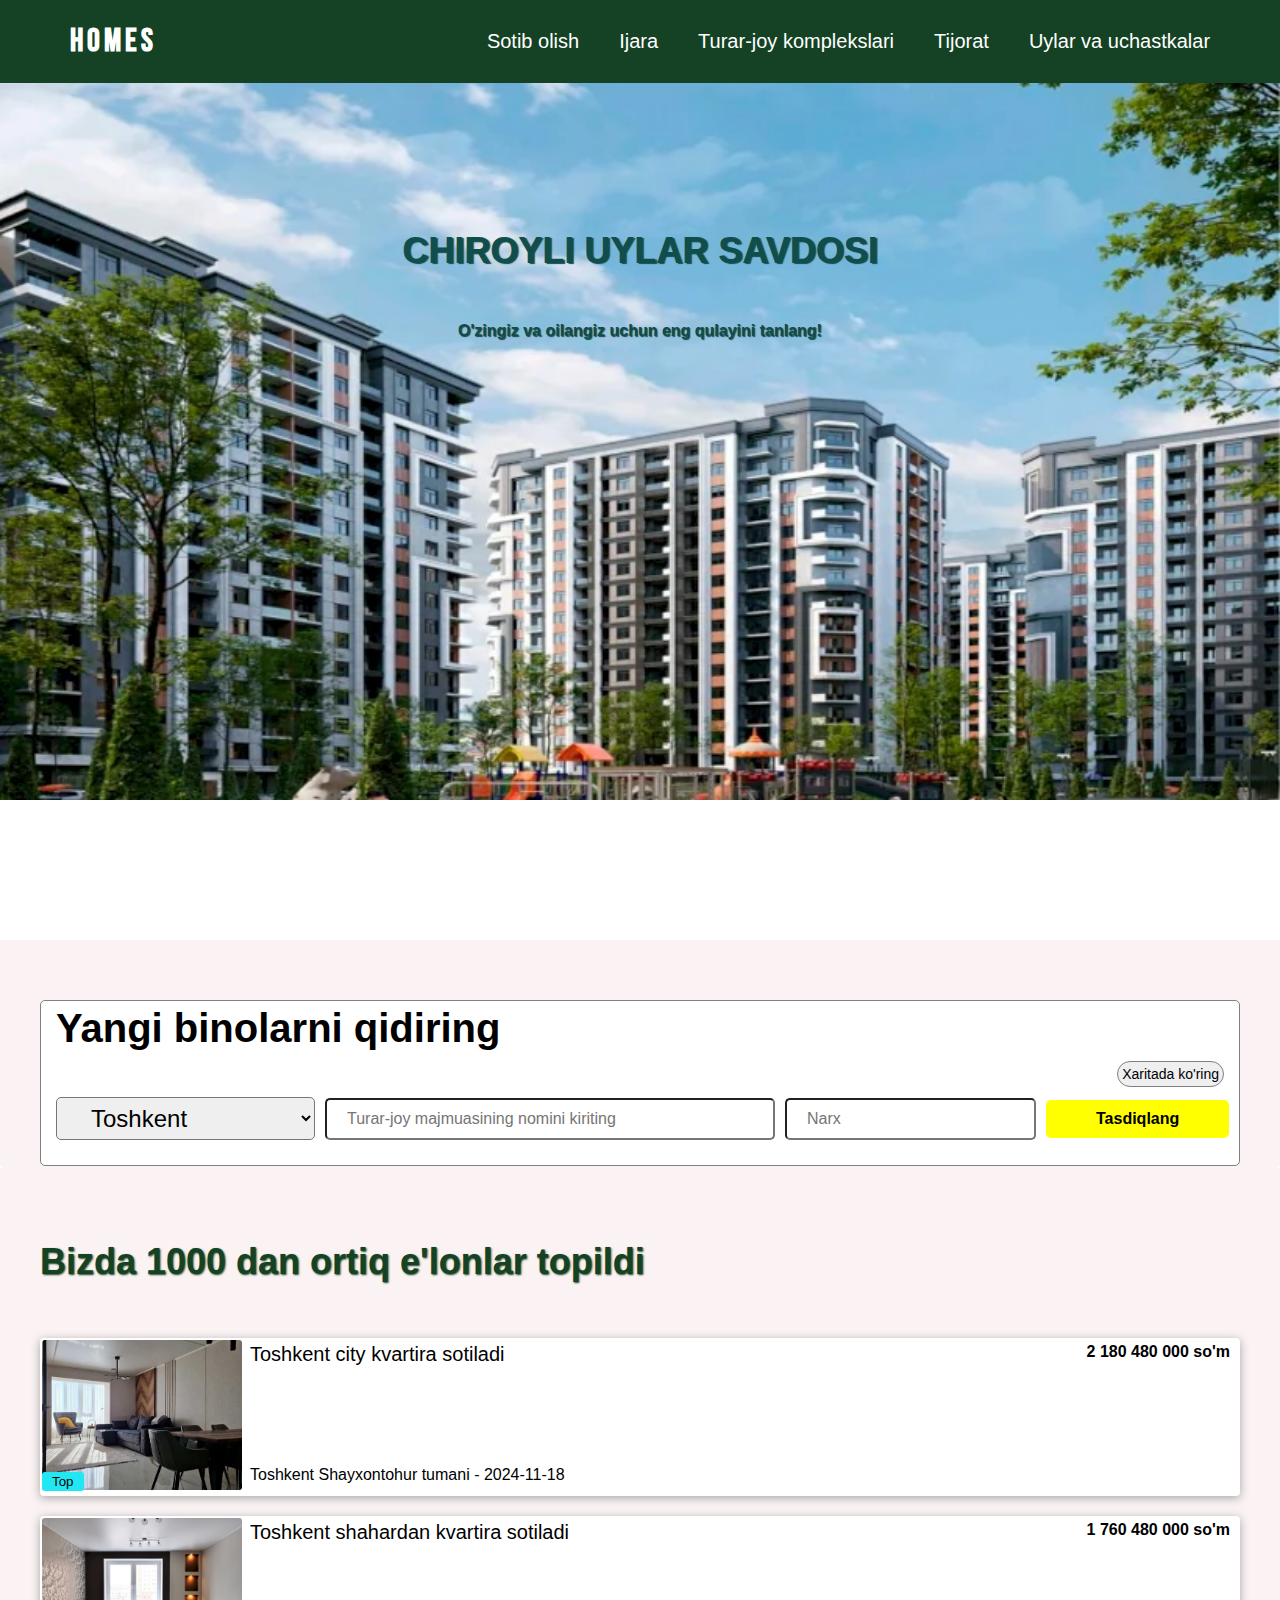
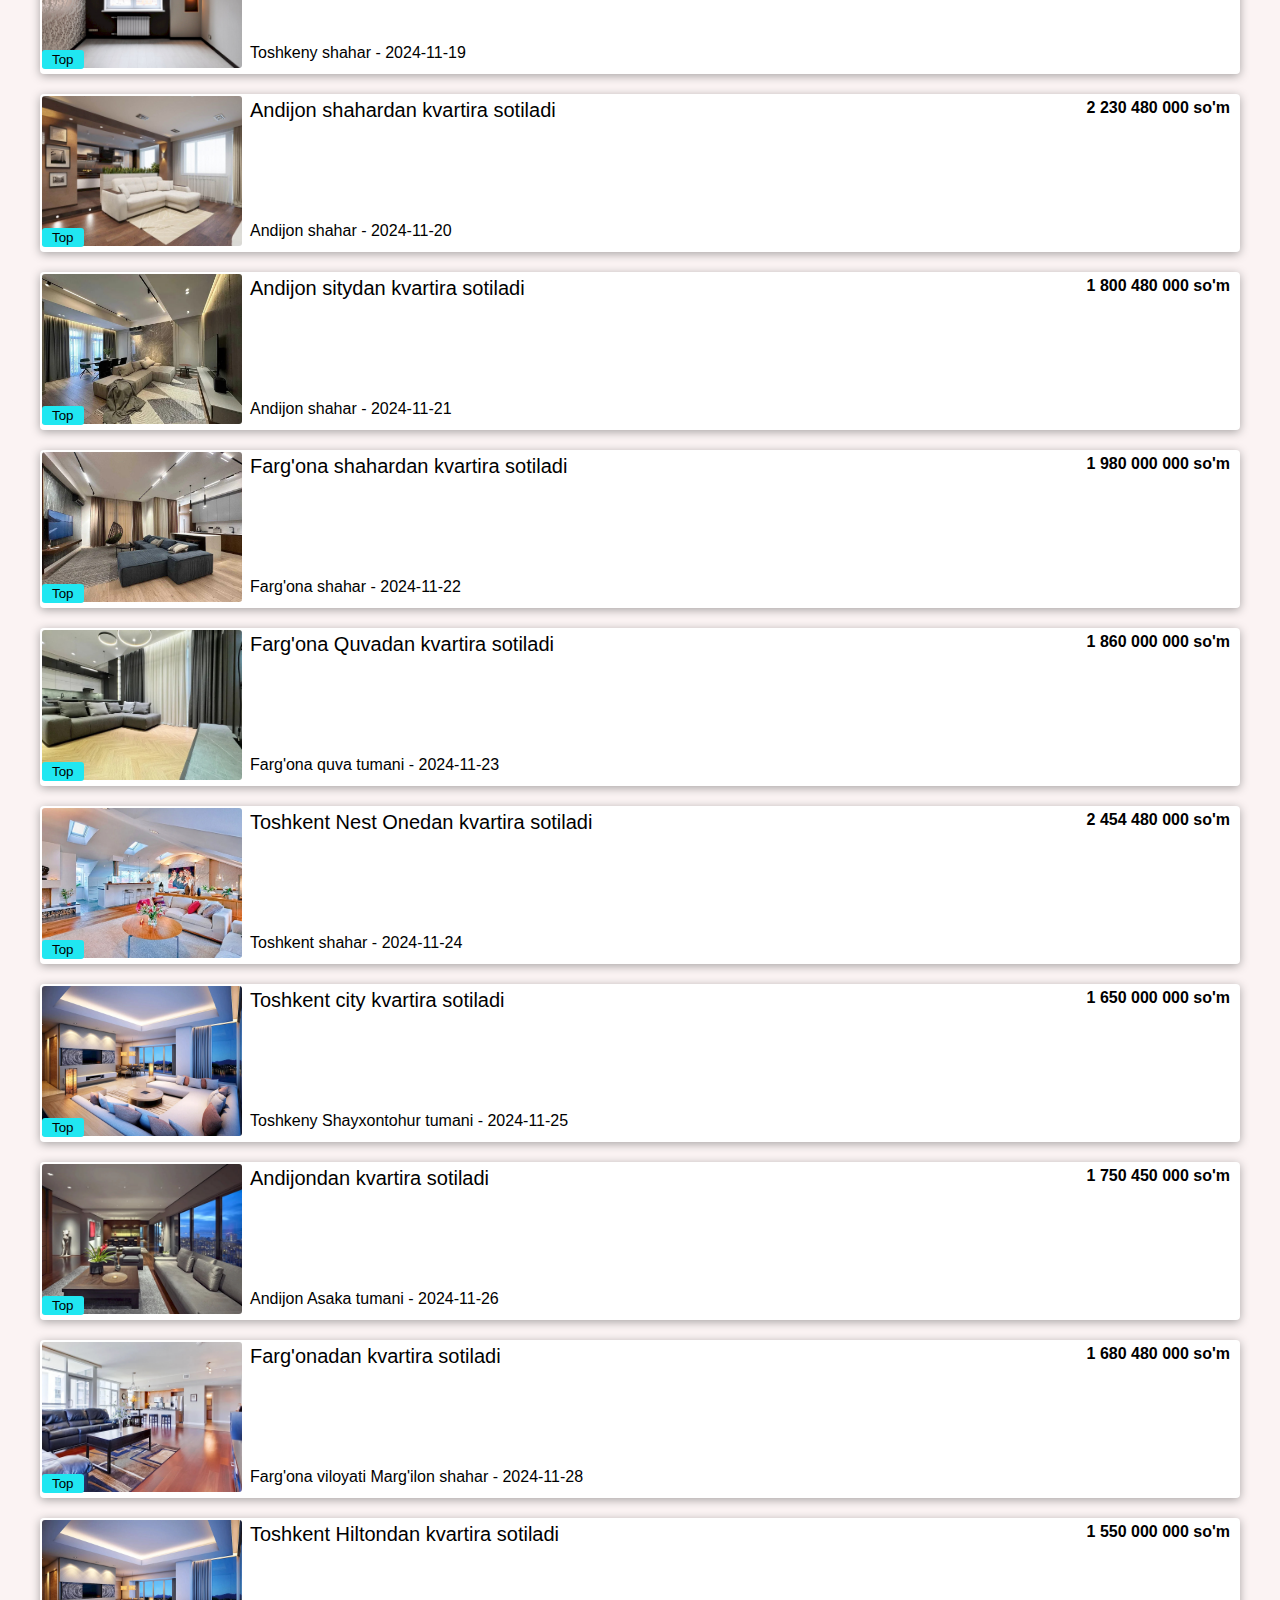
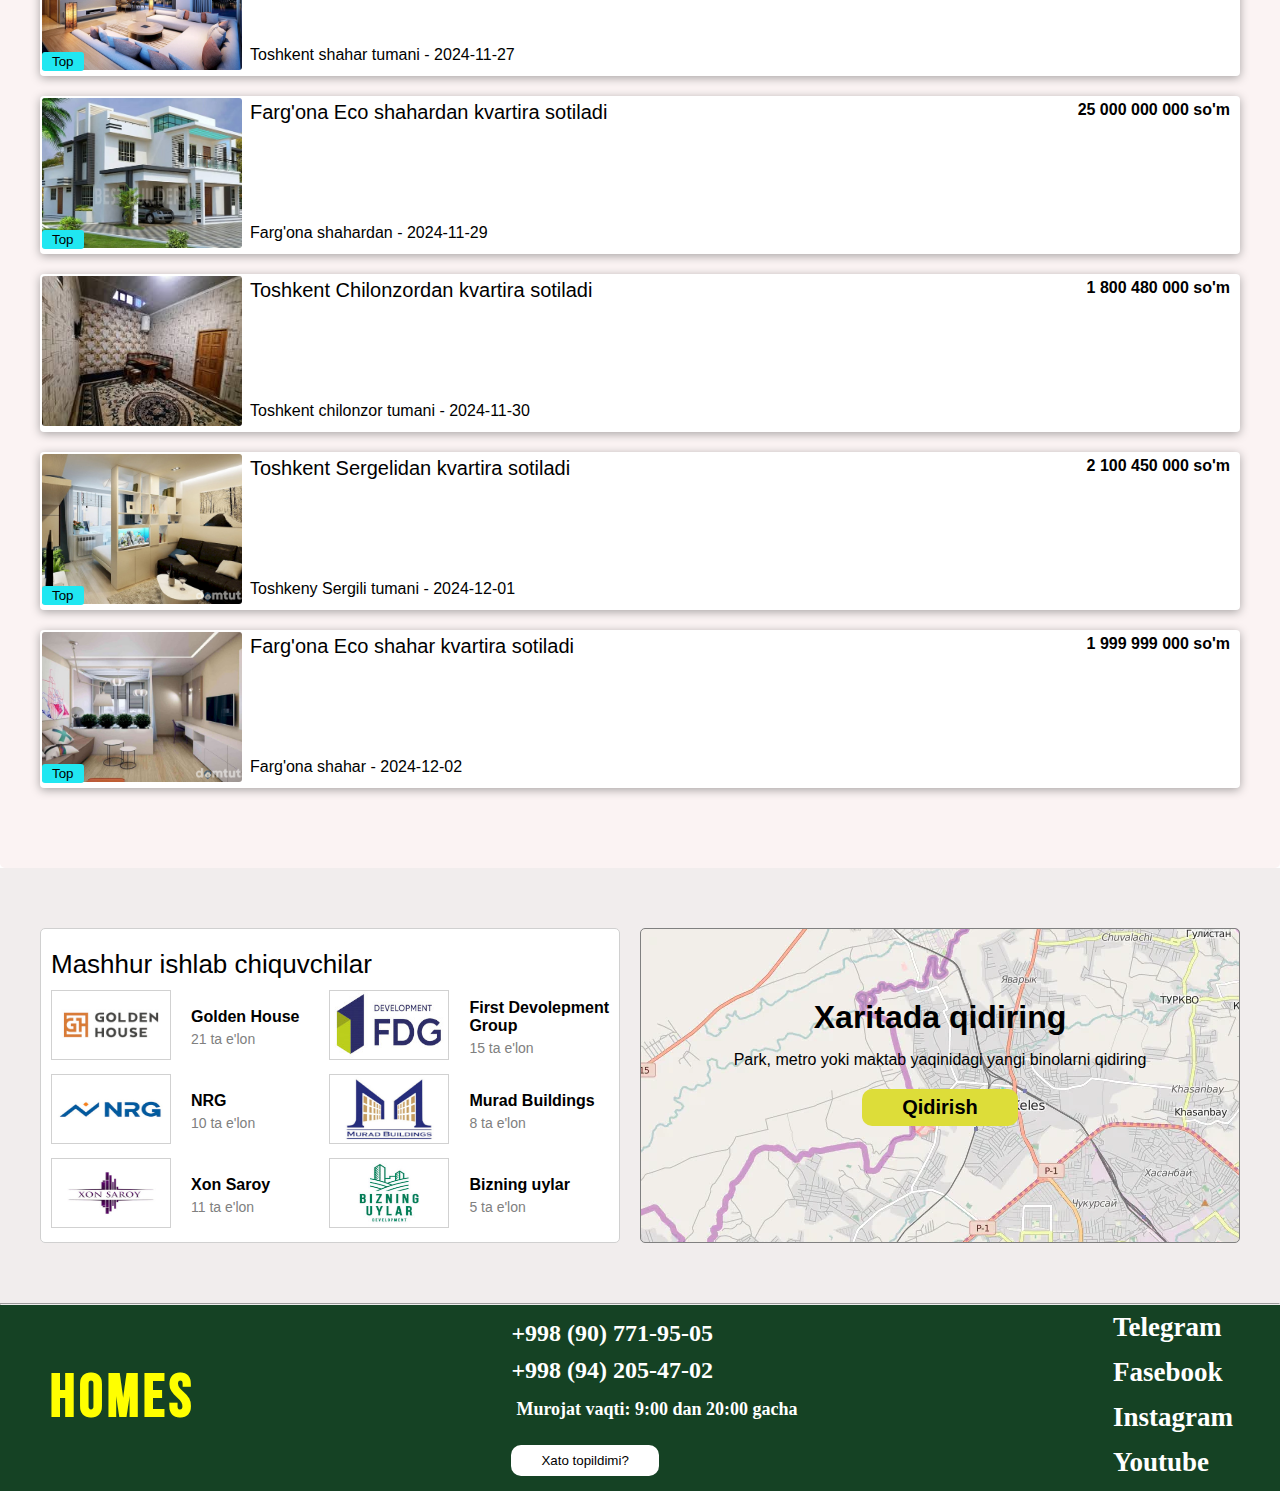
==== index.html @ 3ce69418 "Dedlayn" ====
<!DOCTYPE html>
<html lang="en">
<head>
    <meta charset="UTF-8">
    <meta name="viewport" content="width=device-width, initial-scale=1.0">
    <title id="bosh">Chiroyli uylar savdosi</title>
    <link rel="stylesheet" href="css/main.css">
    <link rel="stylesheet" href="https://cdnjs.cloudflare.com/ajax/libs/font-awesome/6.6.0/css/all.min.css" integrity="sha512-Kc323vGBEqzTmouAECnVceyQqyqdsSiqLQISBL29aUW4U/M7pSPA/gEUZQqv1cwx4OnYxTxve5UMg5GT6L4JJg==" crossorigin="anonymous" referrerpolicy="no-referrer" />
</head>
<body>
    <div class="">
        <div class="menyu">
            <div class="container">
                <div class="logos">
                    <p>
                        <i class="fa-solid fa-house"></i>
                    </p>
                    <h1>Homes</h1>
                </div>
                <div>
                    <ul class="links">
                        <li><a href="#">Sotib olish</a></li>
                        <li><a href="#">Ijara</a></li>
                        <li><a href="#">Turar-joy komplekslari</a></li>
                        <li><a href="#">Tijorat</a></li>
                        <li><a href="#">Uylar va uchastkalar</a></li>
                       
                    </ul>
                </div>
            </div>
        </div>
        <section class="section1">
            <div class="">
                <div class="container">
                    <div class="axborot">
                        <h1>CHIROYLI UYLAR SAVDOSI</h1>
                        <h3>O'zingiz va oilangiz uchun eng qulayini tanlang! </h3>
                    </div>
                </div>
            </div>
        </section>
        <section class="qidiruv">
            <div class="container">    
                <div class="yangi">
                    <h1>
                        Yangi binolarni qidiring
                    </h1>
                </div>
                <div class="xaritada">
                    <button>
                            Xaritada ko'ring
                    </button>
                </div>
                <div class="inputs">
                    <div class="select">
                        <select name="Shaxar" id="">
                            <option value="">Toshkent</option>
                            <option value="">Samarqand</option>
                            <option value="">Farg'ona</option>
                            <option value="">Buxoro</option>
                            <option value="">Toshkent viloyati</option>
                            <option value="">Andijon</option>
                        </select>
                    </div>
                    <div class="turar-joy">
                            <input type="text" placeholder="Turar-joy majmuasining nomini kiriting">
                    </div>
                    <div class="narx">
                        <input type="text" placeholder="Narx">
                    </div>
                    <button>
                        Tasdiqlang
                    </button>
                </div>
            </div>
        </section>
        <section class="section2">  
            <div class="container">
                <div class="elon">
                    <div class="container">
                        <h1>Bizda 1000 dan ortiq e'lonlar topildi</h1>
                    </div>
                </div>
                <div class="imgs">
                    <div class="rasm">
                        <div class="bottom">
                            <a href="#"><img src="img/toshkentsity1.webp"  ></a>
                            <div class="top">
                                <button>Top</button>
                            </div>
                        </div>  
                    </div>
                    <div class="box">
                        <div class="catagoriya">
                            <p class="p1">
                                Toshkent city kvartira sotiladi
                            </p>
                            <p class="p2">
                                Toshkent Shayxontohur tumani - 2024-11-18
                            </p>
                        </div>
                        <div class="icon">
                            <div class="sum">
                                <h4>2 180 480 000 so'm</h4>
                            </div>
                            <div class="heart">
                                <h5 class="kuzat">
                                    Kuzatish
                                </h5>
                                <p class="regular">
                                    <i class="fa-regular fa-heart"></i>
                                </p>
                            </div>
                        </div>
                    </div>
                </div>
                <div class="imgs">
                    <div class="rasm">
                        <div class="bottom">
                            <a href="#"><img src="img/1.jpg"  ></a>
                            <div class="top">
                                <button>Top</button>
                            </div>
                        </div>  
                    </div>
                    <div class="box">
                        <div class="catagoriya">
                            <p class="p1">
                                Toshkent shahardan kvartira sotiladi
                            </p>
                            <p class="p2">
                                Toshkeny shahar - 2024-11-19
                            </p>
                        </div>
                        <div class="icon">
                            <div class="sum">
                                <h4>1 760 480 000 so'm</h4>
                            </div>
                            <div class="heart">
                                <h5 class="kuzat">
                                    Kuzatish
                                </h5>
                                <p class="regular">
                                    <i class="fa-regular fa-heart"></i>
                                </p>
                            </div>
                        </div>
                    </div>
                </div>
                <div class="imgs">
                    <div class="rasm">
                        <div class="bottom">
                            <a href="#"><img src="img/2.jpg"  ></a>
                            <div class="top">
                                <button>Top</button>
                            </div>
                        </div>  
                    </div>
                    <div class="box">
                        <div class="catagoriya">
                            <p class="p1">
                                Andijon shahardan kvartira sotiladi
                            </p>
                            <p class="p2">
                                Andijon shahar - 2024-11-20
                            </p>
                        </div>
                        <div class="icon">
                            <div class="sum">
                                <h4>2 230 480 000 so'm</h4>
                            </div>
                            <div class="heart">
                                <h5 class="kuzat">
                                    Kuzatish
                                </h5>
                                <p class="regular">
                                    <i class="fa-regular fa-heart"></i>
                                </p>
                            </div>
                        </div>
                    </div>
                </div>
                <div class="imgs">
                    <div class="rasm">
                        <div class="bottom">
                            <a href="#"><img src="img/3.jpg"  ></a>
                            <div class="top">
                                <button>Top</button>
                            </div>
                        </div>  
                    </div>
                    <div class="box">
                        <div class="catagoriya">
                            <p class="p1">
                                Andijon sitydan kvartira sotiladi
                            </p>
                            <p class="p2">
                                Andijon shahar - 2024-11-21
                            </p>
                        </div>
                        <div class="icon">
                            <div class="sum">
                                <h4>1 800 480 000 so'm</h4>
                            </div>
                            <div class="heart">
                                <h5 class="kuzat">
                                    Kuzatish
                                </h5>
                                <p class="regular">
                                    <i class="fa-regular fa-heart"></i>
                                </p>
                            </div>
                        </div>
                    </div>
                </div>
                <div class="imgs">
                    <div class="rasm">
                        <div class="bottom">
                            <a href="#"><img src="img/4.jpg"  ></a>
                            <div class="top">
                                <button>Top</button>
                            </div>
                        </div>  
                    </div>
                    <div class="box">
                        <div class="catagoriya">
                            <p class="p1">
                                Farg'ona shahardan kvartira sotiladi
                            </p>
                            <p class="p2">
                                Farg'ona shahar - 2024-11-22
                            </p>
                        </div>
                        <div class="icon">
                            <div class="sum">
                                <h4>1 980 000 000 so'm</h4>
                            </div>
                            <div class="heart">
                                <h5 class="kuzat">
                                    Kuzatish
                                </h5>
                                <p class="regular">
                                    <i class="fa-regular fa-heart"></i>
                                </p>
                            </div>
                        </div>
                    </div>
                </div>
                <div class="imgs">
                    <div class="rasm">
                        <div class="bottom">
                            <a href="#"><img src="img/5.jpg"  ></a>
                            <div class="top">
                                <button>Top</button>
                            </div>
                        </div>  
                    </div>
                    <div class="box">
                        <div class="catagoriya">
                            <p class="p1">
                                Farg'ona Quvadan kvartira sotiladi
                            </p>
                            <p class="p2">
                                Farg'ona quva tumani - 2024-11-23
                            </p>
                        </div>
                        <div class="icon">
                            <div class="sum">
                                <h4>1 860 000 000 so'm</h4>
                            </div>
                            <div class="heart">
                                <h5 class="kuzat">
                                    Kuzatish
                                </h5>
                                <p class="regular">
                                    <i class="fa-regular fa-heart"></i>
                                </p>
                            </div>
                        </div>
                    </div>
                </div>
                <div class="imgs">
                    <div class="rasm">
                        <div class="bottom">
                            <a href="#"><img src="img/6.jpg"  ></a>
                            <div class="top">
                                <button>Top</button>
                            </div>
                        </div>  
                    </div>
                    <div class="box">
                        <div class="catagoriya">
                            <p class="p1">
                                Toshkent Nest Onedan kvartira sotiladi
                            </p>
                            <p class="p2">
                                Toshkent shahar - 2024-11-24
                            </p>
                        </div>
                        <div class="icon">
                            <div class="sum">
                                <h4>2 454 480 000 so'm</h4>
                            </div>
                            <div class="heart">
                                <h5 class="kuzat">
                                    Kuzatish
                                </h5>
                                <p class="regular">
                                    <i class="fa-regular fa-heart"></i>
                                </p>
                            </div>
                        </div>
                    </div>
                </div>
                <div class="imgs">
                    <div class="rasm">
                        <div class="bottom">
                            <a href="#"><img src="img/7.jpg"  ></a>
                            <div class="top">
                                <button>Top</button>
                            </div>
                        </div>  
                    </div>
                    <div class="box">
                        <div class="catagoriya">
                            <p class="p1">
                                Toshkent city kvartira sotiladi
                            </p>
                            <p class="p2">
                                Toshkeny Shayxontohur tumani - 2024-11-25
                            </p>
                        </div>
                        <div class="icon">
                            <div class="sum">
                                <h4>1 650 000 000 so'm</h4>
                            </div>
                            <div class="heart">
                                <h5 class="kuzat">
                                    Kuzatish
                                </h5>
                                <p class="regular">
                                    <i class="fa-regular fa-heart"></i>
                                </p>
                            </div>
                        </div>
                    </div>
                </div>
                <div class="imgs">
                    <div class="rasm">
                        <div class="bottom">
                            <a href="#"><img src="img/8.jpg"  ></a>
                            <div class="top">
                                <button>Top</button>
                            </div>
                        </div>  
                    </div>
                    <div class="box">
                        <div class="catagoriya">
                            <p class="p1">
                                Andijondan  kvartira sotiladi
                            </p>
                            <p class="p2">
                                Andijon Asaka tumani - 2024-11-26
                            </p>
                        </div>
                        <div class="icon">
                            <div class="sum">
                                <h4>1 750 450 000 so'm</h4>
                            </div>
                            <div class="heart">
                                <h5 class="kuzat">
                                    Kuzatish
                                </h5>
                                <p class="regular">
                                    <i class="fa-regular fa-heart"></i>
                                </p>
                            </div>
                        </div>
                    </div>
                </div>
                <div class="imgs">
                    <div class="rasm">
                        <div class="bottom">
                            <a href="#"><img src="img/9.jpg"  ></a>
                            <div class="top">
                                <button>Top</button>
                            </div>
                        </div>  
                    </div>
                    <div class="box">
                        <div class="catagoriya">
                            <p class="p1">
                                Farg'onadan kvartira sotiladi
                            </p>
                            <p class="p2">
                                Farg'ona viloyati Marg'ilon shahar - 2024-11-28
                            </p>
                        </div>
                        <div class="icon">
                            <div class="sum">
                                <h4>1 680 480 000 so'm</h4>
                            </div>
                            <div class="heart">
                                <h5 class="kuzat">
                                    Kuzatish
                                </h5>
                                <p class="regular">
                                    <i class="fa-regular fa-heart"></i>
                                </p>
                            </div>
                        </div>
                    </div>
                </div>
                <div class="imgs">
                    <div class="rasm">
                        <div class="bottom">
                            <a href="#"><img src="img/10.jpg"  ></a>
                            <div class="top">
                                <button>Top</button>
                            </div>
                        </div>  
                    </div>
                    <div class="box">
                        <div class="catagoriya">
                            <p class="p1">
                                Toshkent Hiltondan kvartira sotiladi
                            </p>
                            <p class="p2">
                                Toshkent shahar tumani - 2024-11-27
                            </p>
                        </div>
                        <div class="icon">
                            <div class="sum">
                                <h4>1 550 000 000 so'm</h4>
                            </div>
                            <div class="heart">
                                <h5 class="kuzat">
                                    Kuzatish
                                </h5>
                                <p class="regular">
                                    <i class="fa-regular fa-heart"></i>
                                </p>
                            </div>
                        </div>
                    </div>
                </div>
                <div class="imgs">
                    <div class="rasm">
                        <div class="bottom">
                            <a href="#"><img src="img/11.jpg"  ></a>
                            <div class="top">
                                <button>Top</button>
                            </div>
                        </div>  
                    </div>
                    <div class="box">
                        <div class="catagoriya">
                            <p class="p1">
                                Farg'ona Eco shahardan kvartira sotiladi
                            </p>
                            <p class="p2">
                                Farg'ona shahardan  - 2024-11-29
                            </p>
                        </div>
                        <div class="icon">
                            <div class="sum">
                                <h4>25 000 000 000 so'm</h4>
                            </div>
                            <div class="heart">
                                <h5 class="kuzat">
                                    Kuzatish
                                </h5>
                                <p class="regular">
                                    <i class="fa-regular fa-heart"></i>
                                </p>
                            </div>
                        </div>
                    </div>
                </div>
                <div class="imgs">
                    <div class="rasm">
                        <div class="bottom">
                            <a href="#"><img src="img/12.jpg"  ></a>
                        </div>  
                    </div>
                    <div class="box">
                        <div class="catagoriya">
                            <p class="p1">
                                Toshkent Chilonzordan kvartira sotiladi
                            </p>
                            <p class="p2">
                                Toshkent chilonzor  tumani - 2024-11-30
                            </p>
                        </div>
                        <div class="icon">
                            <div class="sum">
                                <h4>1 800 480 000 so'm</h4>
                            </div>
                            <div class="heart">
                                <h5 class="kuzat">
                                    Kuzatish
                                </h5>
                                <p class="regular">
                                    <i class="fa-regular fa-heart"></i>
                                </p>
                            </div>
                        </div>
                    </div>
                </div>
                <div class="imgs">
                    <div class="rasm">
                        <div class="bottom">
                            <a href="#"><img src="img/13.jpg"  ></a>
                            <div class="top">
                                <button>Top</button>
                            </div>
                        </div>  
                    </div>
                    <div class="box">
                        <div class="catagoriya">
                            <p class="p1">
                                Toshkent Sergelidan kvartira sotiladi
                            </p>
                            <p class="p2">
                                Toshkeny Sergili tumani - 2024-12-01
                            </p>
                        </div>
                        <div class="icon">
                            <div class="sum">
                                <h4>2 100 450 000 so'm</h4>
                            </div>
                            <div class="heart">
                                <h5 class="kuzat">
                                    Kuzatish
                                </h5>
                                <p class="regular">
                                    <i class="fa-regular fa-heart"></i>
                                </p>
                            </div>
                        </div>
                    </div>
                </div>
                <div class="imgs">
                    <div class="rasm">
                        <div class="bottom">
                            <a href="#"><img src="img/14.jpg"  ></a>
                            <div class="top">
                                <button>Top</button>
                            </div>
                        </div>  
                    </div>
                    <div class="box">
                        <div class="catagoriya">
                            <p class="p1">
                                Farg'ona  Eco shahar kvartira sotiladi
                            </p>
                            <p class="p2">
                                Farg'ona shahar  - 2024-12-02
                            </p>
                        </div>
                        <div class="icon">
                            <div class="sum">
                                <h4>1 999 999 000 so'm</h4>
                            </div>
                            <div class="heart">
                                <h5 class="kuzat">
                                    Kuzatish
                                </h5>
                                <p class="regular">
                                    <i class="fa-regular fa-heart"></i>
                                </p>
                            </div>
                        </div>
                    </div>
                </div>
            </div>
        </section>
        <section class="sectionend">
            <div class="container">
                <div class="container1">
                    <div class="ishlabChiquvchilar">
                        <h1>
                            Mashhur ishlab chiquvchilar
                        </h1> 
                        <div class="box1" >
                            <div class="group">
                                <div class="rasmlar">
                                    <img  src="img/gold.jpg" alt="#" style="width: 120px;">
                                </div>
                                <div class="nomlar">
                                    <h3>Golden House</h3>
                                    <p>21 ta e'lon</p>
                                </div>
                            </div>
                            <div class="group">
                                <div class="rasmlar">
                                    <img  src="img/nrg.jpg" alt="#" style="width: 120px;">
                                </div>
                                <div class="nomlar">
                                    <h3>NRG</h3>
                                    <p>10 ta e'lon</p>
                                </div>
                            </div>
                            <div class="group">
                                <div class="rasmlar">
                                    <img  src="img/xon.jpg" alt="#" style="width: 120px;">
                                </div>
                                <div class="nomlar">
                                    <h3>Xon Saroy</h3>
                                    <p>11 ta e'lon</p>
                                </div>
                            </div>
                        </div>
                        <div class="box2">
                            <div class="group">
                                <div class="rasmlar">
                                    <img  src="img/first.jpg" alt="#" style="width: 120px;">
                                </div>
                                <div class="nomlar">
                                    <h3>First Devolepment <br> Group</h3>
                                    <p>15 ta e'lon</p>
                                </div>
                            </div>
                            <div class="group">
                                <div class="rasmlar">
                                    <img  src="img/murad.jpg" alt="#" style="width: 120px;">
                                </div>
                                <div class="nomlar">
                                    <h3>Murad Buildings</h3>
                                    <p>8 ta e'lon</p>
                                </div>
                            </div>
                            <div class="group">
                                <div class="rasmlar">
                                    <img  src="img/bizning.jpg" alt="#" style="width: 120px;">
                                </div>
                                <div class="nomlar">
                                    <h3>Bizning uylar</h3>
                                    <p>5 ta e'lon</p>
                                </div>
                            </div>
                        </div>
                    </div>            
                    <div class="xarita">
                        <div class="location">
                            <i class="fa-solid fa-map-location-dot"></i>
                        </div>
                        <div class="mapInformation">
                            <h1>
                                Xaritada qidiring
                            </h1>
                            <p>
                                Park, metro yoki maktab yaqinidagi yangi binolarni qidiring
                            </p>
                        </div>
                        <div class="qidirish">
                            <button>
                                Qidirish
                            </button>
                        </div>
    
                    </div>
                </div>
            </div>
        </section>
        <hr>
        <footer>
            <div class="footer">
                <div class="logotip">
                    <p>
                        <i class="fa-solid fa-house"></i>
                    </p>
                    <h1>Homes</h1>
                </div>
                <div class="tel">
                    <h2>
                        +998 (90) 771-95-05
                    </h2>
                    <h2>
                        +998 (94) 205-47-02

                    </h2>
                    <h3>
                        Murojat vaqti: 9:00 dan 20:00 gacha
                    </h3>
                    <button>
                        Xato topildimi?
                    </button>
                </div>
                <div class="network">
                    <div class="tarmoq">
                        <i class="fa-brands fa-telegram"></i>
                        <h2>
                            Telegram
                        </h2>
                    </div>
                    <div class="tarmoq">
                        <i class="fa-brands fa-facebook"></i>
                        <h2>
                            Fasebook
                        </h2>
                    </div>
                    <div class="tarmoq">
                        <i class="fa-brands fa-square-instagram"></i>
                        <h2>
                            Instagram
                        </h2>
                    </div>
                    <div class="tarmoq">
                        <i class="fa-brands fa-square-youtube"></i>
                        <h2>
                            Youtube
                        </h2>
                    </div>
                </div>
                
            </div>
        </footer>
        </div>
    </div>
   
</body>
</html>
---- css/main.css ----
@import url('https://fonts.googleapis.com/css2?family=Bebas+Neue&display=swap');
*{
    margin: 0;
    padding: 0;
    box-sizing: border-box;
}
.container{
    max-width: 1200px;
    margin: 0 auto;
    font-family: sans-serif;
}
ul{
    list-style: none;
}

.menyu .container{
    display: flex;
    justify-content:center;
    gap: 320px;

}
.menyu{
    display: flex;
    background-color: #154224;
    justify-content: space-between;
    padding: 20px 0px;
    width: 1200px;
    position: fixed;
    z-index: 99;
    top: 0px;
    padding: 20px 10px;
    background-size: 100%;
    width: 100%;
}
.logos{
    display: flex;
    align-items: center;
    gap: 10px;
    animation: logo 2s linear infinite;
    font-family: "Bebas Neue", sans-serif;
    color: white;
}
.logos p{
    font-size: 24px;
}
.menyu h1{
    letter-spacing: 4px;
}

@keyframes logo {
    0%{
        transform: rotateY(0deg);
        color: yellow;
    }
    50%{
        transform: rotateY(180deg);
        color: rgb(159, 159, 39);
    }
    100%{
        transform: rotateY(360deg);
        color: rgb(206, 206, 79);
    }
} 

.links{
    list-style-type: none;
    font-size: 20px;
    display: flex;
    gap: 40px;
    padding: 10px;
}
.links li{
   transition: all .3s ease;
}

.links li:hover{
    transform: scale(1.1);

}
.links a{
    text-decoration: none;
    color: white;
}
.links a:hover{
    color: yellow;
}
.section1{
    margin-top: 80px;
}
.axborot{
    padding-top: 150px;
    padding-bottom: 600px;
}

.section1 .axborot h1 {
    text-shadow: 2px 1px 1px;
    font-size: 36px;
    color: rgb(16, 78, 78);
    text-align: center;
    padding-bottom: 50px;

}
.section1 .axborot h3 {
    text-shadow: 1px 1px 1px;
    font-size: 16px;
    color: rgb(18, 75, 75);
    text-align: center;

}


.section1{
    background-image: url(../img/main.webp);
    background-size: 100%;
    background-repeat: no-repeat;
}
.city img{
    width: 100%;
}
.information{
    background-color: #b2cfd7;
}
.information h2{
    text-align: center;
    font-size: 24px;
    color: #154224;
    font-weight: 700px;
    margin: 10px;
}
.information p{
    text-align: center;
    font-weight: 400px;
    font-size: 18px;
    color: hsl(140, 52%, 17%);
    margin:10px;
    margin-left: 20px;
    margin-right: 20px;
    padding-bottom: 10px;
}
.elon{
    font-weight: 700px;
    font-size: 18px;
    color: #154224;
    margin-top: 15px;
    margin-bottom: 15px;
    padding-bottom: 40px;
    text-shadow: 1px 1px 2px ;
}
.bottom{
    position: relative;
    margin: 2px;
    width: 200px;
}
.bottom a img{
    width: 100%;
}
.top{
    position: absolute;
    bottom: 3px;
    left: 0;
   
}
.top button{
    padding: 2px 10px;
    background-color: #20e7f1;
    border-radius: 3px;
    border:none;
}
.qidiruv{
    padding-top: 30px;
    background-color: #fbf3f3;
}


.qidiruv .container{
    background-color: white;
    padding: 5px 15px;
    display: flex;
    flex-direction: column;
    border:  1px solid grey;
    border-radius: 5px;
    margin-top: 30px;
}
.inputs{
    display: flex;
    gap: 10px;
    align-items: center;
    justify-content: space-between;
    padding-bottom: 20px;
}

.select select{
    font-size: 24px;
    padding: 6px 30px;
    border-radius: 5px;
}
select:hover{
    transform: scale(1.05);
}
select{
    transition: .2s ease; 
}
.turar-joy input{
    padding: 10px 20px;
    width: 450px;
    border-radius: 5px;
    font-size: 16px;
}
input:hover{
    transform: scale(1.05);
}
input{
    transition: .2s ease;
}
.yangi{
    font-size: 20px;
    margin-bottom: 10px;

}
.xaritada{
    text-align: end;
    margin-bottom: 10px;
}
.xaritada button:hover{
    transform:scale(1.1);
}
.xaritada button{
    transition: all .3s ease;
}
.narx input{
    padding: 10px 20px;
    border-radius: 5px;
    font-size: 16px;
}
.inputs button{
    padding: 10px 50px;
    border-radius: 5px;
    font-size: 16px;
    font-weight: 700;
    border: none;
    background-color: yellow;
    
}
.inputs button:hover{
    transform: scale(1.05);
}
.inputs button{
    transition: .2s ease;
}
.xaritada button{
    padding: 4px;
    border: 1px solid grey;
    border-radius: 50px;
    font-size: 14px;
}
.section2{
    display: flex;
    flex-wrap: wrap;
    margin: 0 auto;
    border-radius: 5px;
    background-color: #fbf3f3;
    padding: 60px 0px;
    
}
.imgs{
    gap: 10px;
    display: flex;
    border-radius: 4px;
    width: 1200px;
    margin-bottom: 20px;
    background-color: white;
    box-shadow: 0px 2px 10px rgb(167, 163, 163);

}
.imgs:hover{
    box-shadow: 0px 6px 20px grey;

}
.rasm{
    width: 200px;
}
.rasm img{
    width: 100%;
    height: 150px;
    object-fit:cover;
    border-radius: 3px;

}
.box{
    width: 980px;
    display: flex;
    justify-content: space-between;
}

.catagoriya .p1{
    font-size: 20px;
        
    margin-top: 5px;
}
.catagoriya .p2{
   font-weight: normal;
   margin-top: 100px;
}
.icon{
    display: flex;
    flex-direction: column;
    padding-top: 5px;
    width: 230px;
    text-align: right;
}
.sum{
    margin-bottom: 110px;
}
.heart{
    width: 100px;
    display: flex;
    align-items: center;
    margin: 0 130px;
    position: relative;
    overflow: hidden;
}
.regular{
    margin-left: 80px;
}
.heart:hover .kuzat{
   left: 15px;
}
.heart .kuzat{
    left: -100px;
    position: absolute;
    transition: all .3s ease;
}
.sectionend{
    background-color: rgb(241, 237, 237);
 padding: 60px 0px;
}

.ishlabChiquvchilar h1{
    font-weight: 500;
    font-size: 26px ;
    padding: 10px 0px;   
    text-align: left; 
}
.ishlabChiquvchilar{
    width: 580px;
    display: flex;
    flex-wrap: wrap;
    justify-content:space-between ;
    border: 1px solid rgb(208, 208, 208);
    padding: 10px;
    border-radius: 5px;
    background-color: #fff;
}
.box1{
    display: flex;
    flex-direction: column;
    gap: 10px;
}
.box2{
    display: flex;
    flex-direction: column;
    gap: 10px;
}
.group{
    display: flex;
    gap: 50px;
    align-items: center;
}
.rasmlar{
    width: 90px; 
}
.rasmlar img{
    height: 70px;
    border: 1px solid rgb(209, 209, 209);
}
.nomlar h3{
    padding-bottom: 5px;
    font-size: 16px;
}

.nomlar h2{
    font-weight: 600;
    font-size: 12px;
    
   
}
.nomlar p{
    font-size: 14px;
    font-weight: 300;
    color: gray;
}
.container1{
    max-width: 1200px;
    margin: 0 auto;
    display: flex;
    gap: 3px;
    justify-content: space-between;
}
.xarita{
    text-align: center;
    width: 600px;
    border: 1px solid grey;    
    background-image: url(../img/map.webp);
    border-radius: 5px;
    padding: 50px 0px;
}
.location{
    font-size: 60px;
    text-align: center;
    
}
.mapInformation{
    padding: 20px 0px;
}
.mapInformation h1{
    margin-bottom: 15px;
}
.qidirish button{
    padding: 7px 40px;
    font-size: 20px;
    font-weight: 600;
    background-color: rgb(221, 221, 57);
    border: none;
    border-radius: 10px;
}
.qidirish button:hover{
    background-color:rgb(176, 176, 21) ;
}
footer{
    width: 100%;
    background-color: #154224;
}
.footer{
    max-width: 1200px;
    margin: 0 auto;
    display: flex;
    justify-content: space-between;

}
.tel{
    padding: 15px 20px;
}
.tel h2{
    padding-bottom: 10px;
    color: white;
}
.tel h3{
    padding-bottom: 10px;
    font-size: 18px;
    color: white;
    margin: 5px;
}
.tel button{
    border: none;
    margin-top: 10px;
    padding: 8px 30px;
    border-radius: 10px;
    color: black;
    background-color: white;
    
}
.tel button:hover{
    background-color:yellow;
}
.network{
    /* width: 400px; */
    text-align: center;
}
.logotip{
    display: flex;
    gap: 10px;
    padding-right: 20px;
    align-items: center;
    font-size: 30px;
    color: yellow;
    font-family: "Bebas Neue", sans-serif;
    letter-spacing: 4px;
}
.logotip i{
    font-size: 44px;
}
.tarmoq{
    /* width: 400px; */
    display: flex;
    align-items: center;
    gap: 7px;
    padding: 7px;
    font-size: 18px;
    color: white;
}
.tarmoq i{
    font-size: 18px;
}
.tarmoq:hover{
    color: yellow;
}
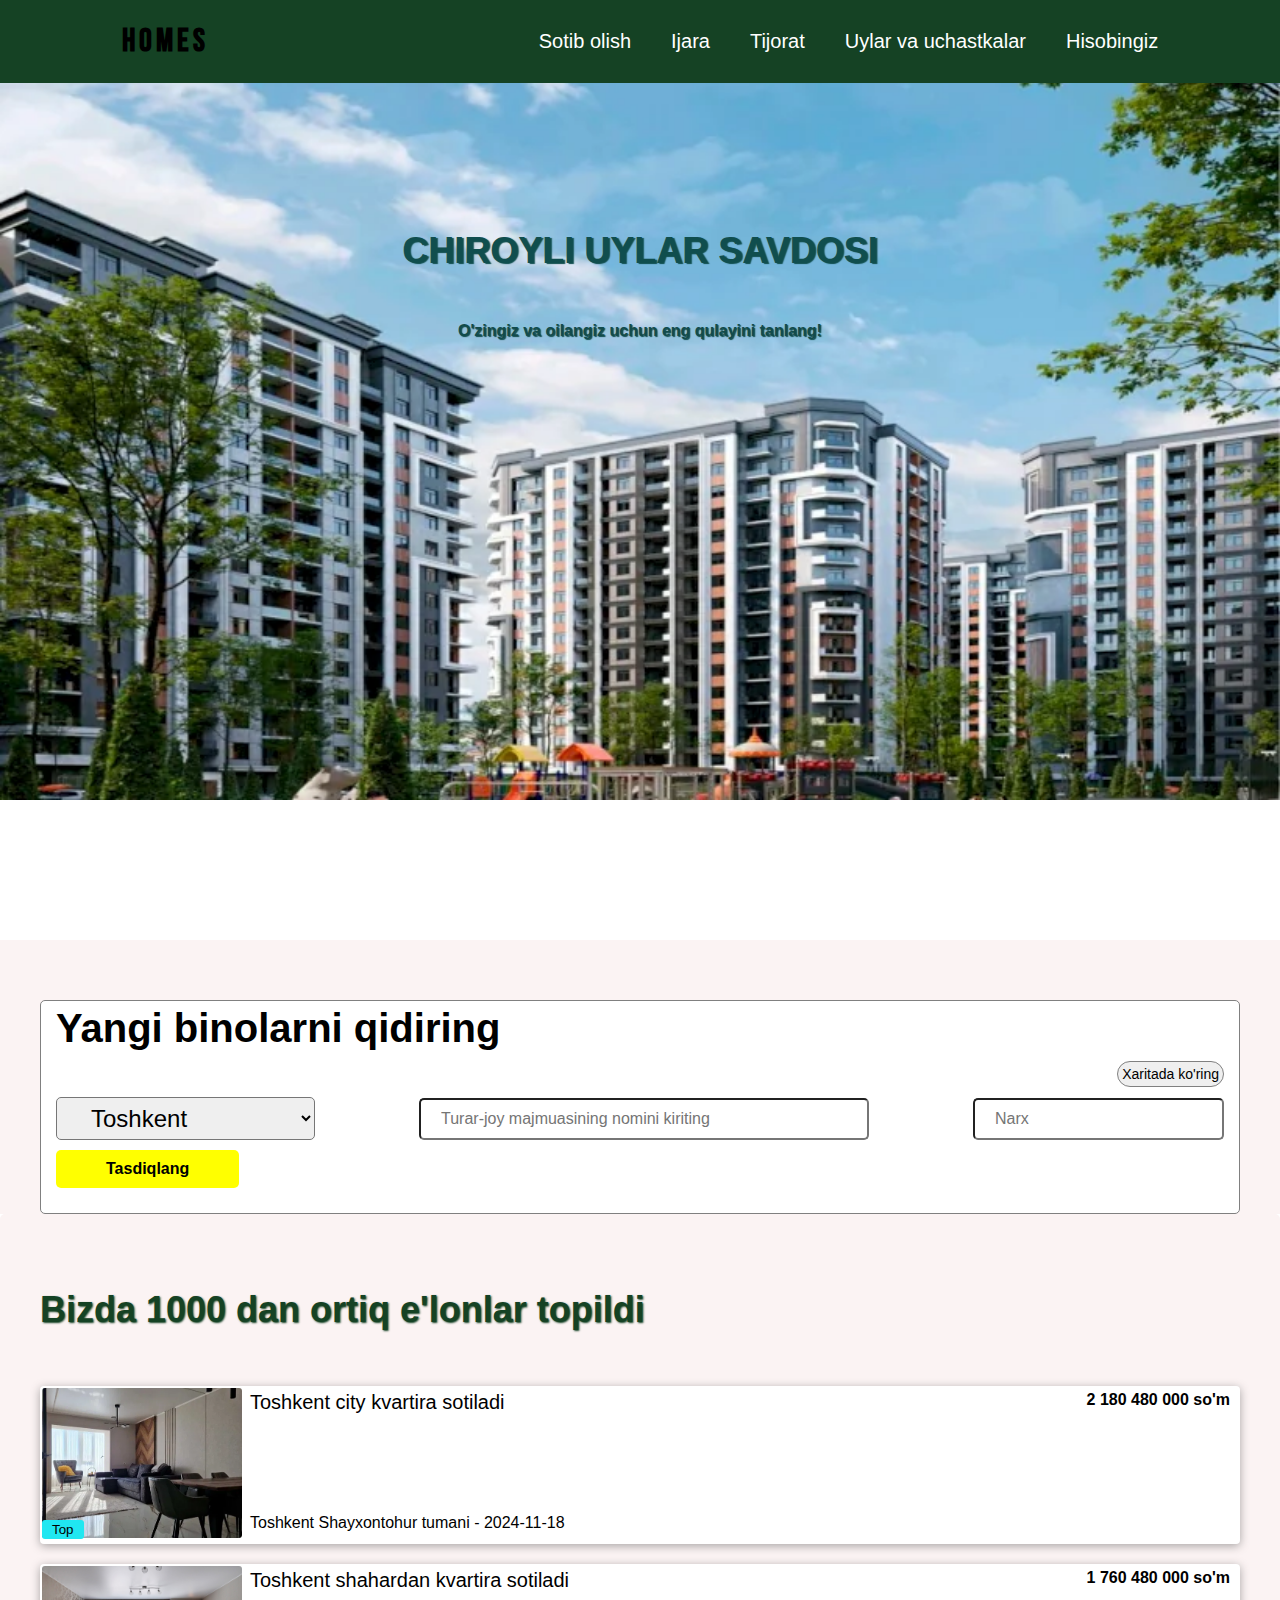
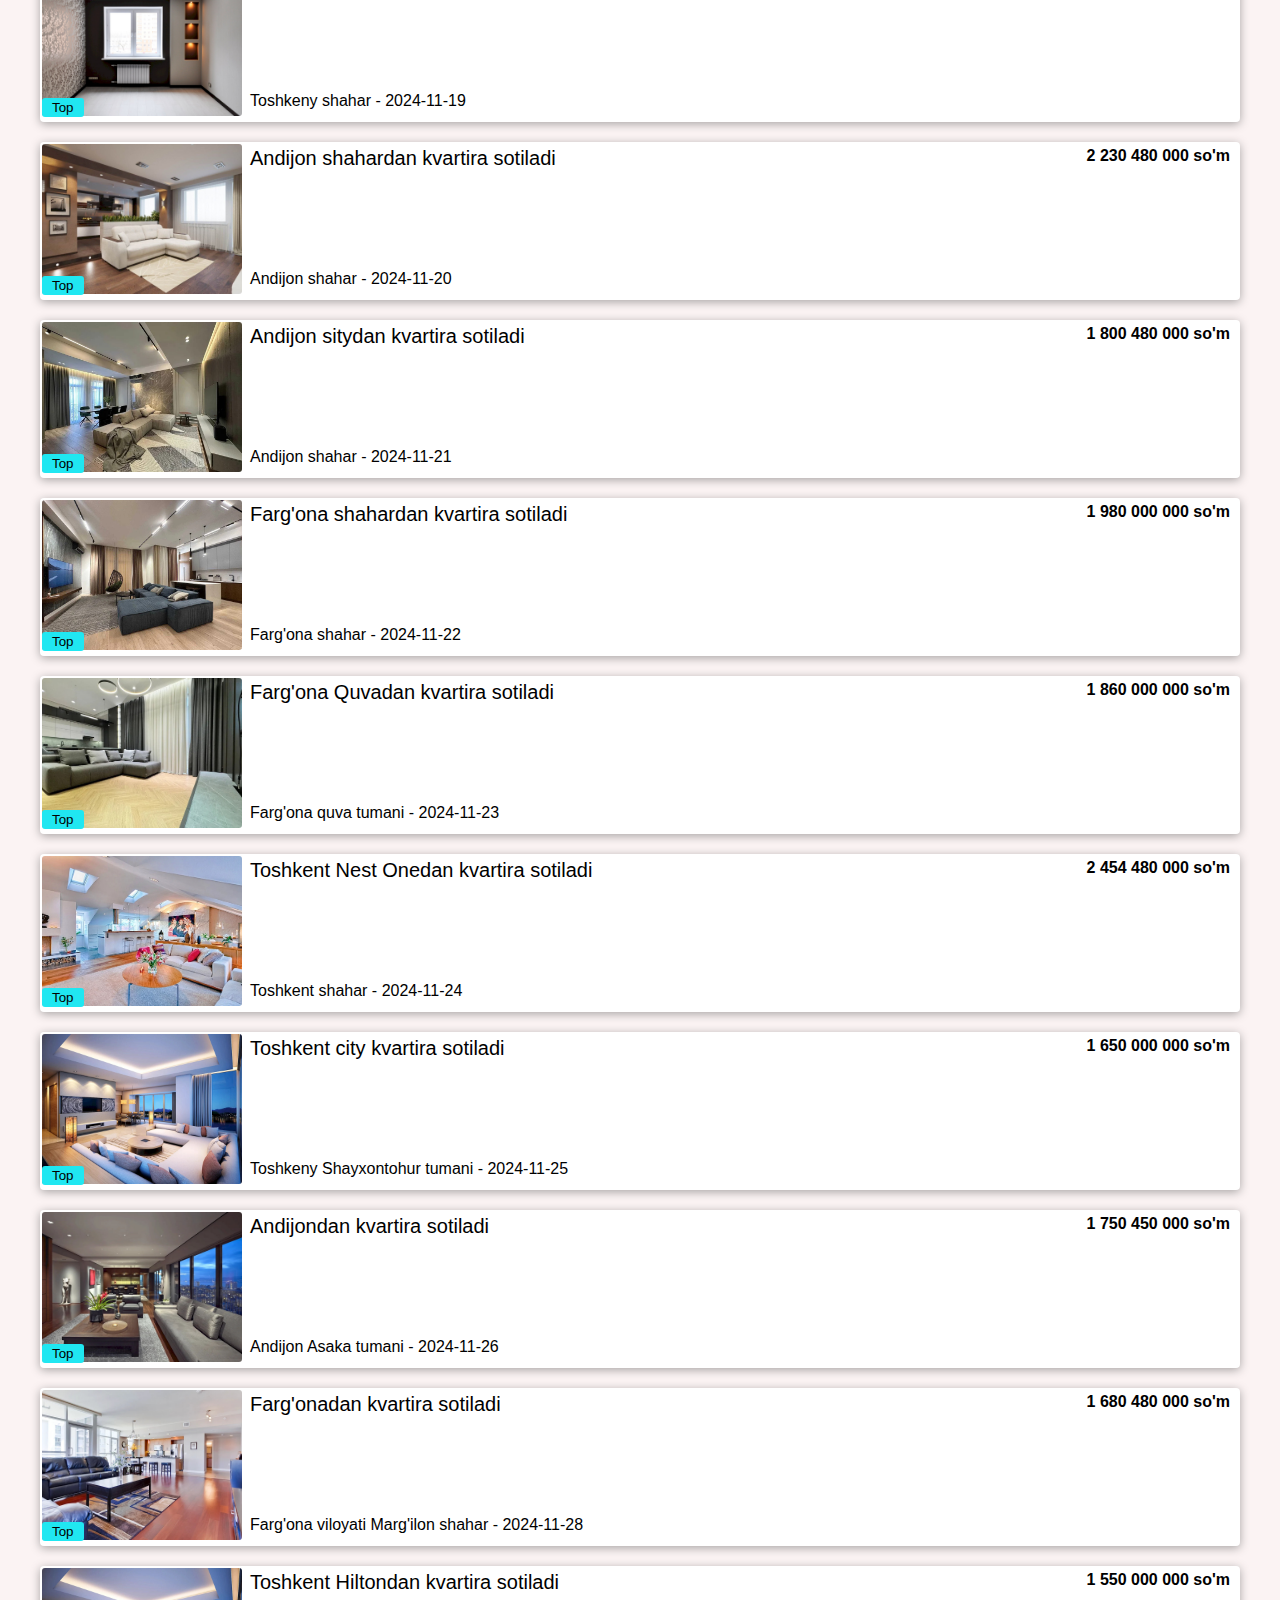
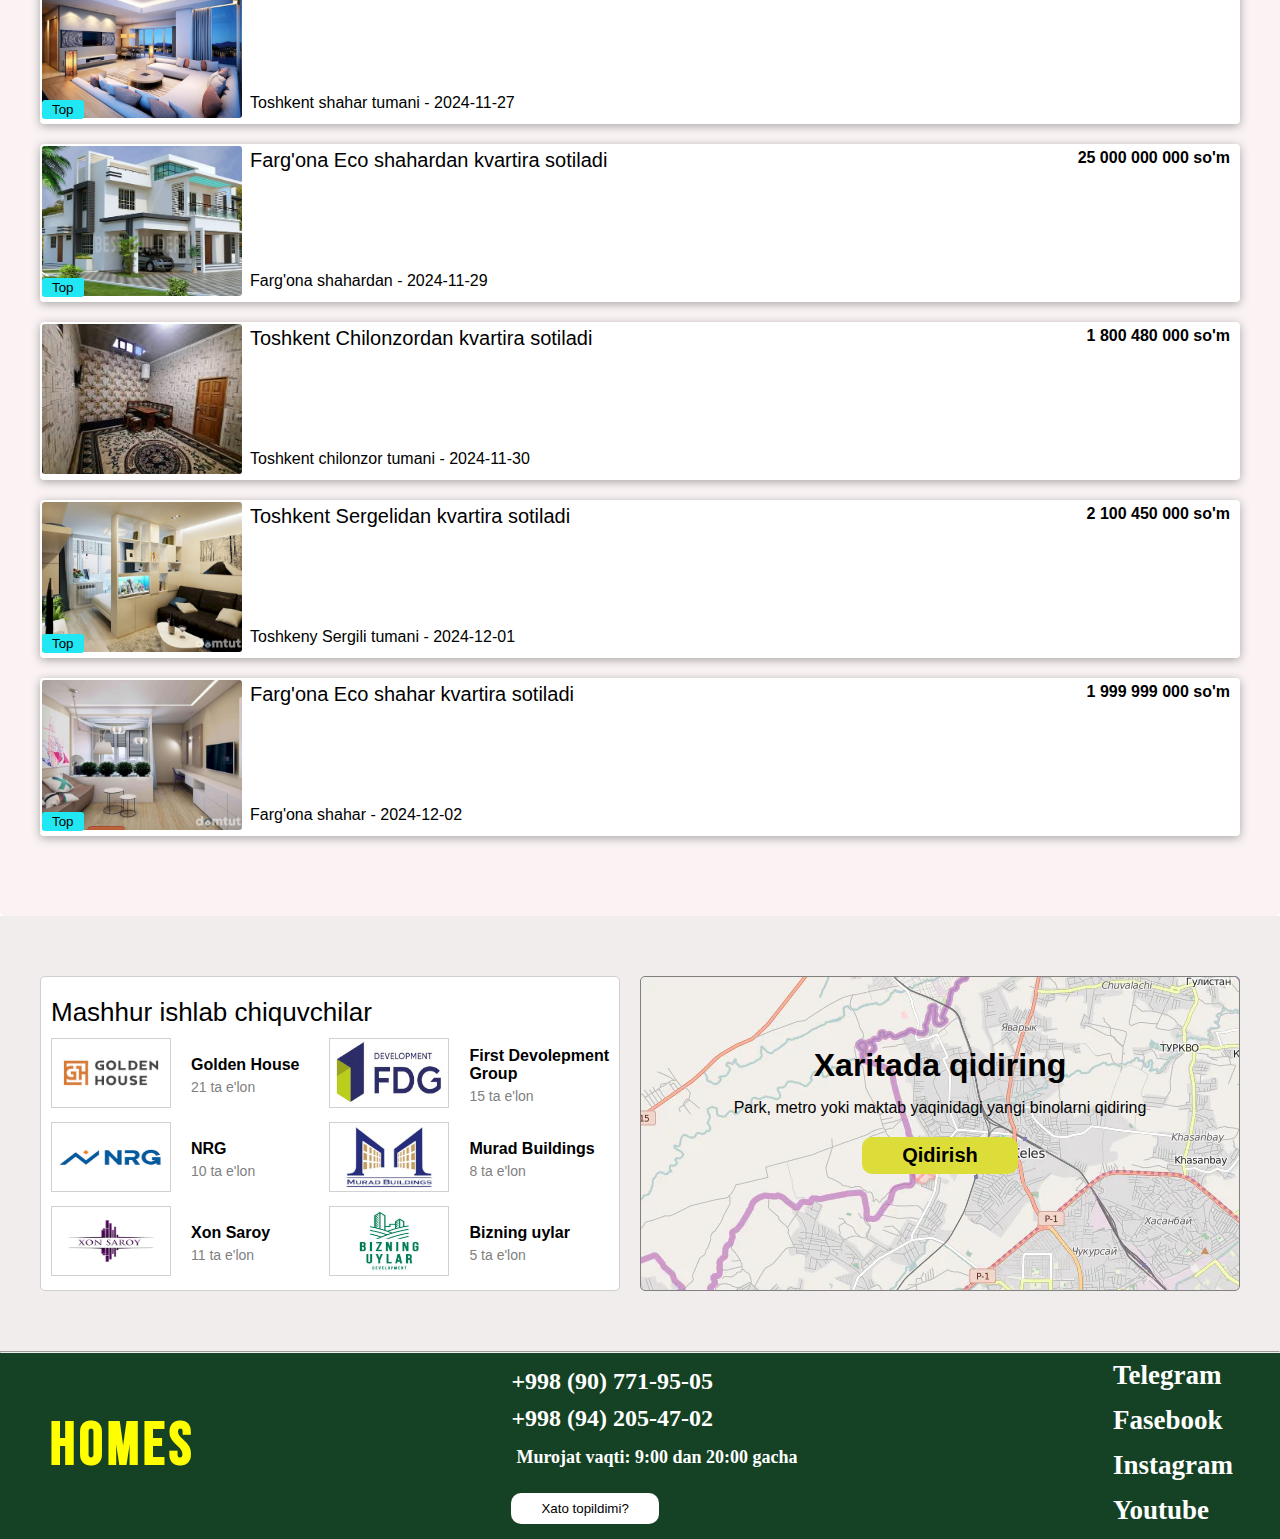
==== commit 643ca676: "Yangilash" ====
--- a/index.html
+++ b/index.html
@@ -8,7 +8,7 @@
     <link rel="stylesheet" href="https://cdnjs.cloudflare.com/ajax/libs/font-awesome/6.6.0/css/all.min.css" integrity="sha512-Kc323vGBEqzTmouAECnVceyQqyqdsSiqLQISBL29aUW4U/M7pSPA/gEUZQqv1cwx4OnYxTxve5UMg5GT6L4JJg==" crossorigin="anonymous" referrerpolicy="no-referrer" />
 </head>
 <body>
-    <div class="">
+    
         <div class="menyu">
             <div class="container">
                 <div class="logos">
@@ -21,23 +21,21 @@
                     <ul class="links">
                         <li><a href="#">Sotib olish</a></li>
                         <li><a href="#">Ijara</a></li>
-                        <li><a href="#">Turar-joy komplekslari</a></li>
                         <li><a href="#">Tijorat</a></li>
                         <li><a href="#">Uylar va uchastkalar</a></li>
+                        <li><a href="../sayt/kirish.html" target="_self">Hisobingiz</a></li>
                        
                     </ul>
                 </div>
             </div>
         </div>
         <section class="section1">
-            <div class="">
                 <div class="container">
                     <div class="axborot">
                         <h1>CHIROYLI UYLAR SAVDOSI</h1>
                         <h3>O'zingiz va oilangiz uchun eng qulayini tanlang! </h3>
                     </div>
                 </div>
-            </div>
         </section>
         <section class="qidiruv">
             <div class="container">    
@@ -47,31 +45,29 @@
                     </h1>
                 </div>
                 <div class="xaritada">
-                    <button>
-                            Xaritada ko'ring
-                    </button>
-                </div>
-                <div class="inputs">
-                    <div class="select">
-                        <select name="Shaxar" id="">
-                            <option value="">Toshkent</option>
-                            <option value="">Samarqand</option>
-                            <option value="">Farg'ona</option>
-                            <option value="">Buxoro</option>
-                            <option value="">Toshkent viloyati</option>
-                            <option value="">Andijon</option>
-                        </select>
-                    </div>
-                    <div class="turar-joy">
-                            <input type="text" placeholder="Turar-joy majmuasining nomini kiriting">
-                    </div>
-                    <div class="narx">
-                        <input type="text" placeholder="Narx">
-                    </div>
-                    <button>
-                        Tasdiqlang
-                    </button>
-                </div>
+                    <a href="#"><button>Xaritada ko'ring</button></a>
+                </div>
+                <form action="#">
+                    <div class="inputs">
+                        <div class="select">
+                            <select name="Shaxar" id="">
+                                <option value="">Toshkent</option>
+                                <option value="">Samarqand</option>
+                                <option value="">Farg'ona</option>
+                                <option value="">Buxoro</option>
+                                <option value="">Toshkent viloyati</option>
+                                <option value="">Andijon</option>
+                            </select>
+                        </div>
+                        <div class="turar-joy">
+                                <input type="text" placeholder="Turar-joy majmuasining nomini kiriting">
+                        </div>
+                        <div class="narx">
+                            <input type="text" placeholder="Narx">
+                        </div>
+                        <a href="#"><button type="reset">Tasdiqlang</button></a>
+                    </div>
+                </form>
             </div>
         </section>
         <section class="section2">  
@@ -654,9 +650,7 @@
                             </p>
                         </div>
                         <div class="qidirish">
-                            <button>
-                                Qidirish
-                            </button>
+                            <a href="#"><button>Qidirish</button></a>
                         </div>
     
                     </div>
@@ -683,41 +677,46 @@
                     <h3>
                         Murojat vaqti: 9:00 dan 20:00 gacha
                     </h3>
-                    <button>
-                        Xato topildimi?
-                    </button>
+                    <a href="#"><button>Xato topildimi?</button></a>
                 </div>
                 <div class="network">
                     <div class="tarmoq">
-                        <i class="fa-brands fa-telegram"></i>
+                        <a href="#">
+                            <i class="fa-brands fa-telegram"></i>
                         <h2>
                             Telegram
                         </h2>
+                        </a>
                     </div>
                     <div class="tarmoq">
-                        <i class="fa-brands fa-facebook"></i>
+                        <a href="#">
+                            <i class="fa-brands fa-facebook"></i>
                         <h2>
                             Fasebook
                         </h2>
+                        </a>
                     </div>
                     <div class="tarmoq">
-                        <i class="fa-brands fa-square-instagram"></i>
+                        <a href="#">
+                            <i class="fa-brands fa-square-instagram"></i>
                         <h2>
                             Instagram
                         </h2>
+                        </a>
                     </div>
                     <div class="tarmoq">
-                        <i class="fa-brands fa-square-youtube"></i>
+                        <a href="#">
+                            <i class="fa-brands fa-square-youtube"></i>
                         <h2>
                             Youtube
                         </h2>
+                        </a>
                     </div>
                 </div>
                 
             </div>
         </footer>
-        </div>
-    </div>
+    
    
 </body>
 </html>--- a/css/main.css
+++ b/css/main.css
@@ -15,7 +15,7 @@
 
 .menyu .container{
     display: flex;
-    justify-content:center;
+    /* justify-content:center; */
     gap: 320px;
 
 }
@@ -23,8 +23,8 @@
     display: flex;
     background-color: #154224;
     justify-content: space-between;
-    padding: 20px 0px;
-    width: 1200px;
+    /* padding: 20px 0px; */
+    /* width: 1200px; */
     position: fixed;
     z-index: 99;
     top: 0px;
@@ -38,19 +38,19 @@
     gap: 10px;
     animation: logo 2s linear infinite;
     font-family: "Bebas Neue", sans-serif;
-    color: white;
+    /* color: white; */
 }
 .logos p{
     font-size: 24px;
 }
-.menyu h1{
+.logos h1{
     letter-spacing: 4px;
 }
 
 @keyframes logo {
     0%{
         transform: rotateY(0deg);
-        color: yellow;
+        color: rgb(159, 159, 63);
     }
     50%{
         transform: rotateY(180deg);
@@ -58,7 +58,7 @@
     }
     100%{
         transform: rotateY(360deg);
-        color: rgb(206, 206, 79);
+        color: rgb(157, 160, 63);
     }
 } 
 
@@ -92,7 +92,7 @@
     padding-bottom: 600px;
 }
 
-.section1 .axborot h1 {
+.axborot h1 {
     text-shadow: 2px 1px 1px;
     font-size: 36px;
     color: rgb(16, 78, 78);
@@ -100,15 +100,13 @@
     padding-bottom: 50px;
 
 }
-.section1 .axborot h3 {
+.axborot h3 {
     text-shadow: 1px 1px 1px;
     font-size: 16px;
     color: rgb(18, 75, 75);
     text-align: center;
 
 }
-
-
 .section1{
     background-image: url(../img/main.webp);
     background-size: 100%;
@@ -118,24 +116,24 @@
     width: 100%;
 }
 .information{
-    background-color: #b2cfd7;
+    /* background-color: #b2cfd7; */
 }
 .information h2{
-    text-align: center;
+    /* text-align: center;
     font-size: 24px;
     color: #154224;
     font-weight: 700px;
-    margin: 10px;
+    margin: 10px; */
 }
 .information p{
-    text-align: center;
+    /* text-align: center;
     font-weight: 400px;
     font-size: 18px;
     color: hsl(140, 52%, 17%);
     margin:10px;
     margin-left: 20px;
     margin-right: 20px;
-    padding-bottom: 10px;
+    padding-bottom: 10px; */
 }
 .elon{
     font-weight: 700px;
@@ -183,6 +181,7 @@
 }
 .inputs{
     display: flex;
+    flex-wrap: wrap;
     gap: 10px;
     align-items: center;
     justify-content: space-between;
@@ -319,6 +318,7 @@
     position: relative;
     overflow: hidden;
 }
+
 .regular{
     margin-left: 80px;
 }
@@ -425,6 +425,7 @@
 }
 .qidirish button:hover{
     background-color:rgb(176, 176, 21) ;
+    transform: scale(1.1);
 }
 footer{
     width: 100%;
@@ -461,10 +462,14 @@
 }
 .tel button:hover{
     background-color:yellow;
+    transform: scale(1.1);
 }
 .network{
     /* width: 400px; */
     text-align: center;
+}
+.network a{
+    text-decoration: none;
 }
 .logotip{
     display: flex;
@@ -476,10 +481,13 @@
     font-family: "Bebas Neue", sans-serif;
     letter-spacing: 4px;
 }
+
+
+
 .logotip i{
     font-size: 44px;
 }
-.tarmoq{
+.tarmoq a{
     /* width: 400px; */
     display: flex;
     align-items: center;
@@ -491,6 +499,9 @@
 .tarmoq i{
     font-size: 18px;
 }
-.tarmoq:hover{
+.tarmoq a:hover{
     color: yellow;
 }
+
+
+
